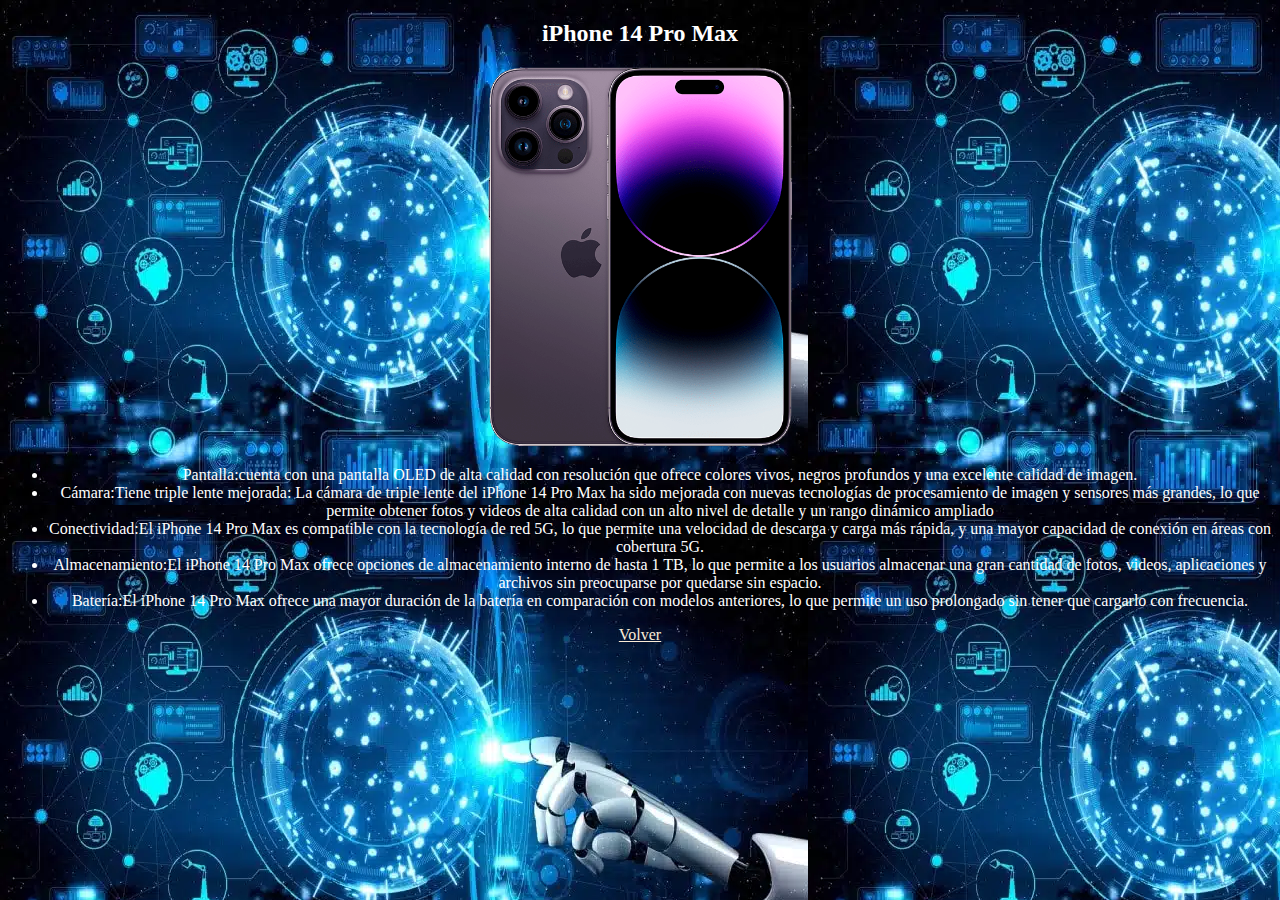
==== html/pages/Iphone14.html @ 7bc34d81 "Actualizacion" ====
<!DOCTYPE html>
<html lang="es">
<head>
    <meta charset="UTF-8">
    <meta http-equiv="X-UA-Compatible" content="IE=edge">
    <meta name="viewport" content="width=device-width, initial-scale=1.0">
    <link rel="stylesheet" href="../../css/pages/iPhone14.css">
    <title>IPhone14</title>
</head>
<body>

    <div class="grid-item">
        <h2> iPhone 14 Pro Max</h2>
        
        <img src="../img/IPhone14.png" alt="iPhone14">

        <ul>

            <li>Pantalla:cuenta con una pantalla OLED de alta calidad 
                con resolución que ofrece colores vivos, negros profundos
                y una excelente calidad de imagen.
            </li>

            <li>Cámara:Tiene triple lente mejorada: La cámara de triple 
                lente del iPhone 14 Pro Max ha sido mejorada con nuevas 
                tecnologías de procesamiento de imagen y sensores más grandes, 
                lo que permite obtener fotos y videos de alta calidad con un 
                alto nivel de detalle y un rango dinámico ampliado
            </li>

            <li>Conectividad:El iPhone 14 Pro Max es compatible con la tecnología
                de red 5G, lo que permite una velocidad de descarga y carga más 
                rápida, y una mayor capacidad de conexión en áreas con cobertura 5G. 
            </li>

            <li>Almacenamiento:El iPhone 14 Pro Max ofrece opciones de almacenamiento 
                interno de hasta 1 TB, lo que permite a los usuarios almacenar una gran 
                cantidad de fotos, videos, aplicaciones y archivos sin preocuparse por 
                quedarse sin espacio.
            </li>

            <li>Batería:El iPhone 14 Pro Max ofrece una mayor duración de la batería 
                en comparación con modelos anteriores, lo que permite un uso prolongado
                sin tener que cargarlo con frecuencia.
            </li>

        </ul>

        <a href="../index.html">Volver</a>
    </div>
    
</body>
</html>
---- css/pages/iPhone14.css ----
body{
    background-image: url(../../html/img/tecnologia.webp);
}

h2{
    color: white;
}

img{
    max-width: 30%;
    height: auto;
    
}

.grid-item{
    text-align: center;
    
}

ul li{
    color: white;
}

a{
    color: antiquewhite;
}

a:hover{
    color: blue;
    
}
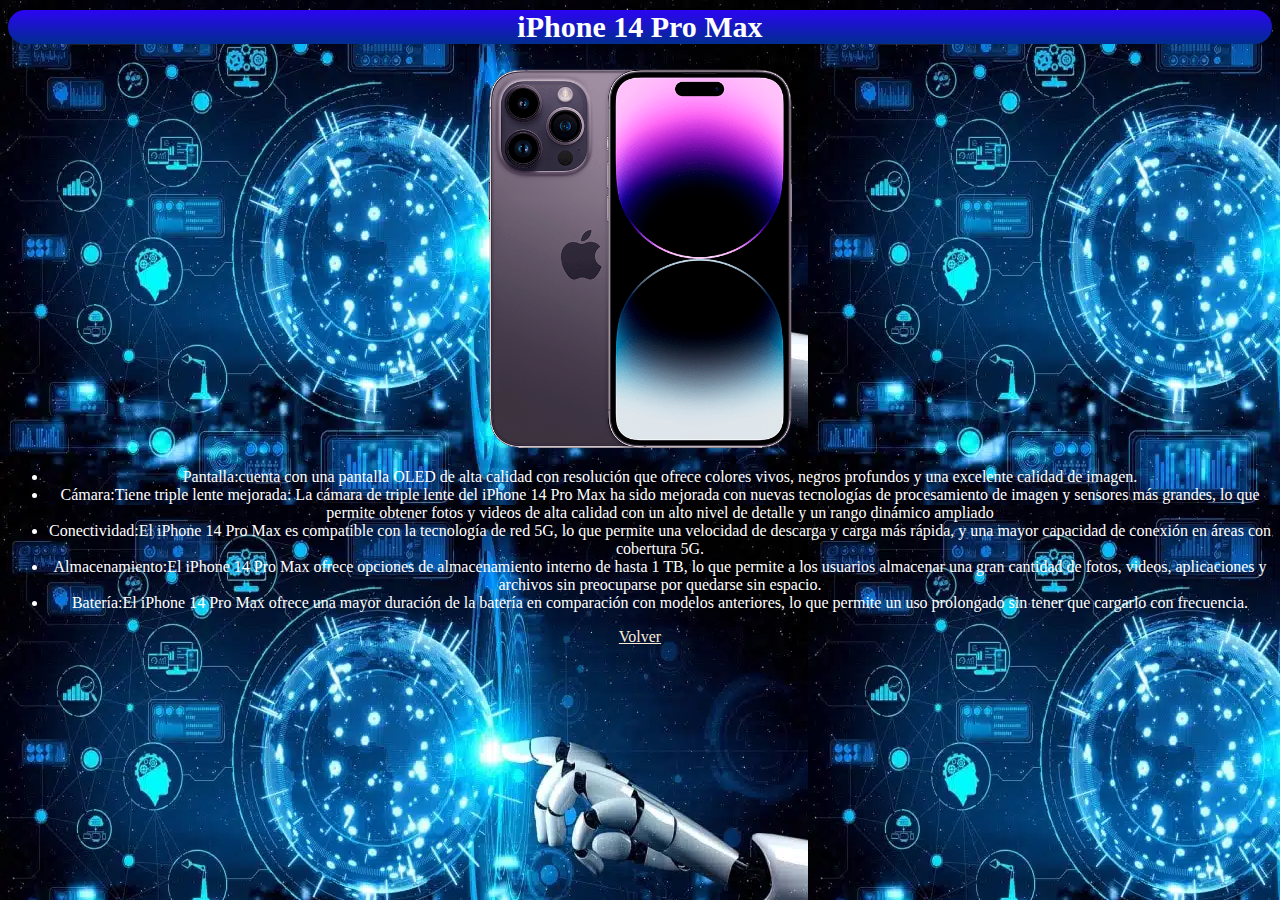
==== commit 398372cf: "Trabajo" ====
--- a/html/pages/Iphone14.html
+++ b/html/pages/Iphone14.html
@@ -4,6 +4,7 @@
     <meta charset="UTF-8">
     <meta http-equiv="X-UA-Compatible" content="IE=edge">
     <meta name="viewport" content="width=device-width, initial-scale=1.0">
+    <meta name="author" content="Gustavo">
     <link rel="stylesheet" href="../../css/pages/iPhone14.css">
     <title>IPhone14</title>
 </head>
--- a/css/pages/iPhone14.css
+++ b/css/pages/iPhone14.css
@@ -2,8 +2,40 @@
     background-image: url(../../html/img/tecnologia.webp);
 }
 
-h2{
+h2 {
     color: white;
+    font-size: 30px;
+    text-align: center;
+    margin-top: 10px;
+    position: relative;
+    display: block;
+
+    background-image: linear-gradient(to top, #24099e, #500387, #9d08ae, #002d8f, #2c04f3);
+    background-size: 400% 400%;
+    animation: neon 4s linear infinite;
+    border-radius: 20px;
+}
+
+@keyframes neon {
+    0% {
+        background-position: 0% 60%;
+    }
+
+    25% {
+        background-position: 60% 100%;
+    }
+
+    50% {
+        background-position: 100% 60%;
+    }
+
+    75% {
+        background-position: 60% 0%;
+    }
+
+    100% {
+        background-position: 0% 50%;
+    }
 }
 
 img{
